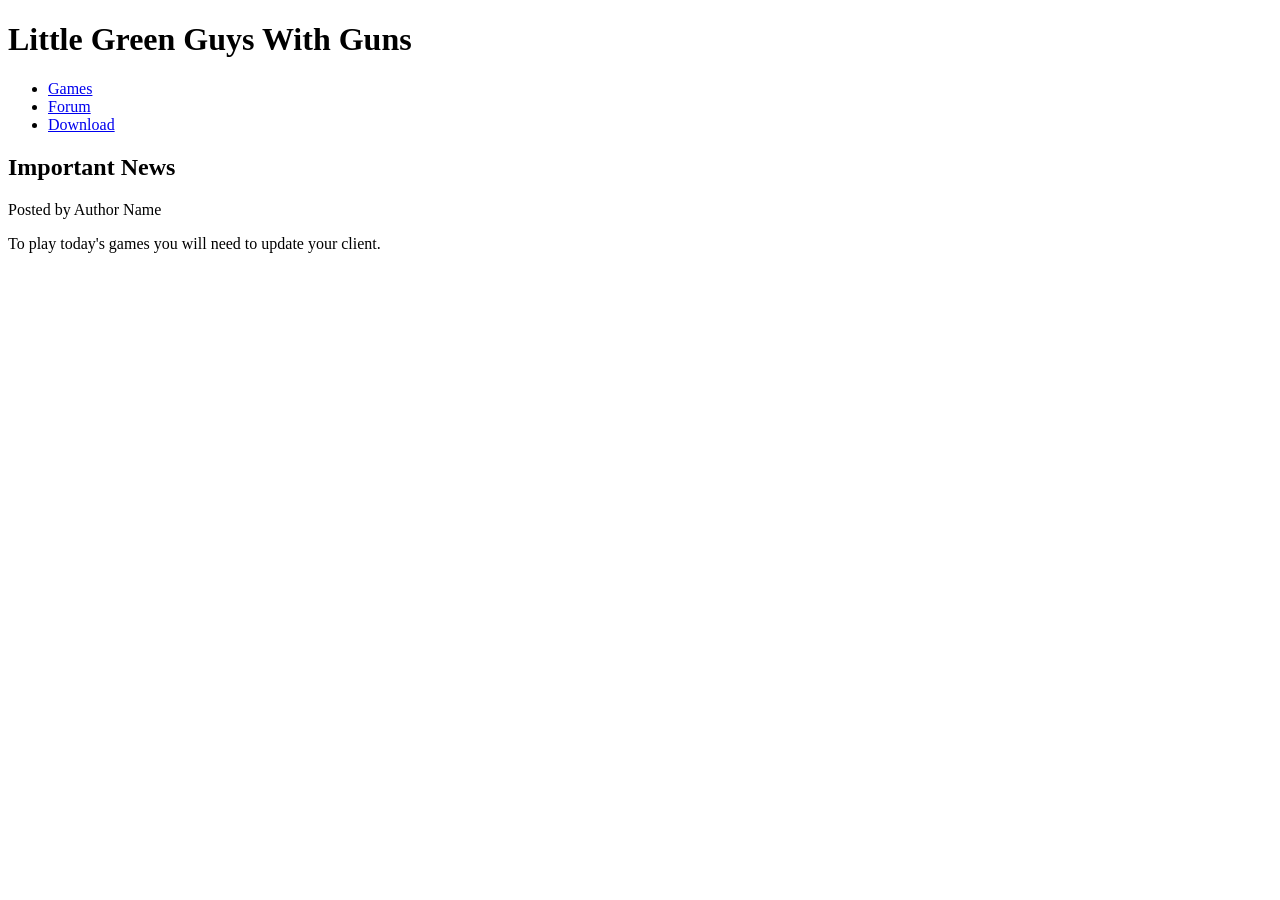
==== index.html @ 6798a75e "Create index.html" ====
<!DOCTYPE html>
<html>
<head>
    <title>My Website</title> <!-- Metadata, not visible on page -->
</head>
<body>

    <header> <!-- Main page header -->
        <h1>Little Green Guys With Guns</h1>
        <nav> <!-- Navigation links -->
            <ul>
                <li><a href="/games">Games</a></li>
                <li><a href="/forum">Forum</a></li>
                <li><a href="/download">Download</a></li>
            </ul>
        </nav>
    </header>

    <article>
        <header> <!-- Article specific header -->
            <h2>Important News</h2>
            <p>Posted by Author Name</p>
        </header>
        <p>To play today's games you will need to update your client.</p>
    </article>

</body>
</html>
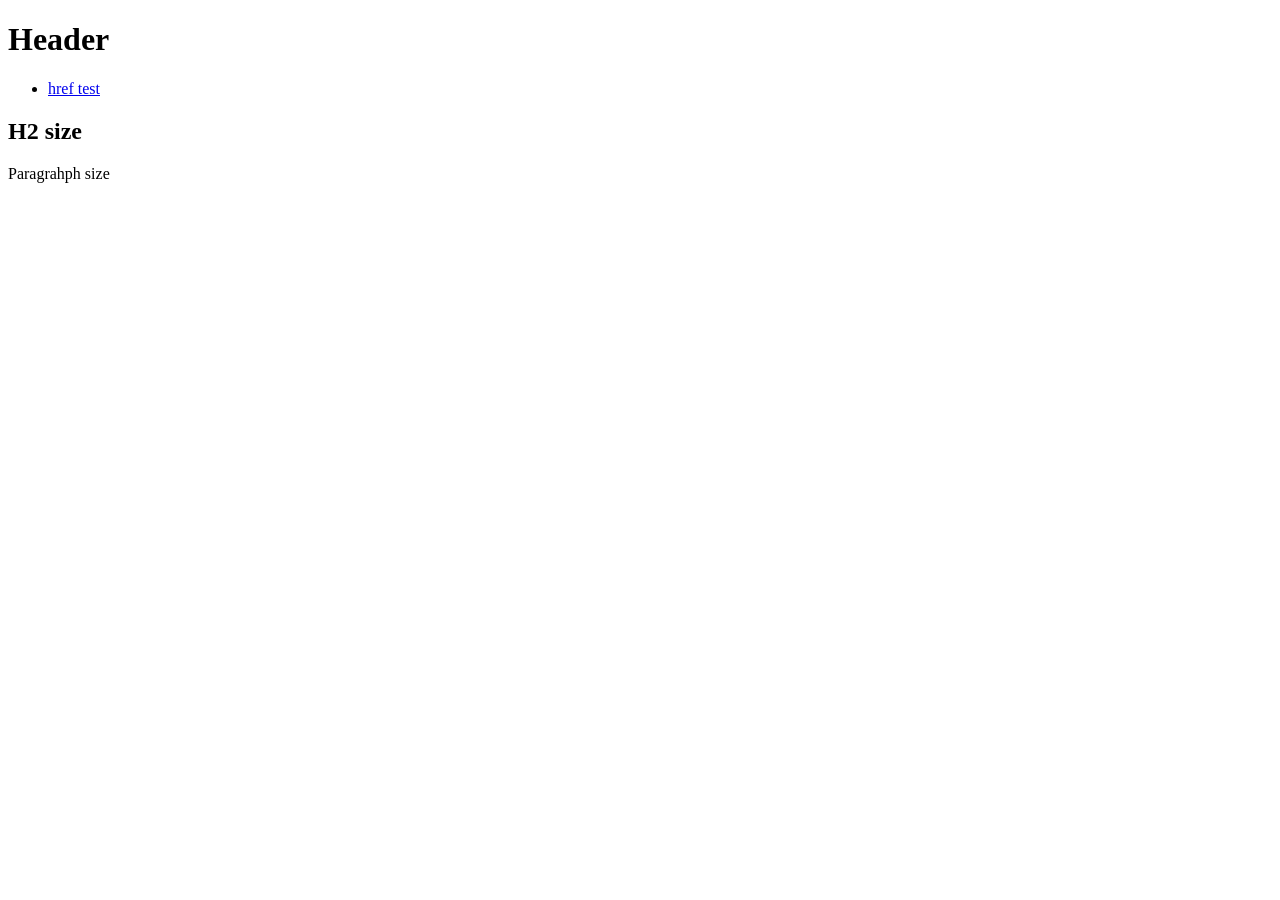
==== commit dd0e1a4c: "Update header and article content in index.html" ====
--- a/index.html
+++ b/index.html
@@ -6,22 +6,19 @@
 <body>
 
     <header> <!-- Main page header -->
-        <h1>Little Green Guys With Guns</h1>
+        <h1>Header</h1>
         <nav> <!-- Navigation links -->
             <ul>
-                <li><a href="/games">Games</a></li>
-                <li><a href="/forum">Forum</a></li>
-                <li><a href="/download">Download</a></li>
+                <li><a href="/games">href test</a></li>
             </ul>
         </nav>
     </header>
 
     <article>
         <header> <!-- Article specific header -->
-            <h2>Important News</h2>
-            <p>Posted by Author Name</p>
+            <h2>H2 size</h2>
+            <p>Paragrahph size </p>
         </header>
-        <p>To play today's games you will need to update your client.</p>
     </article>
 
 </body>
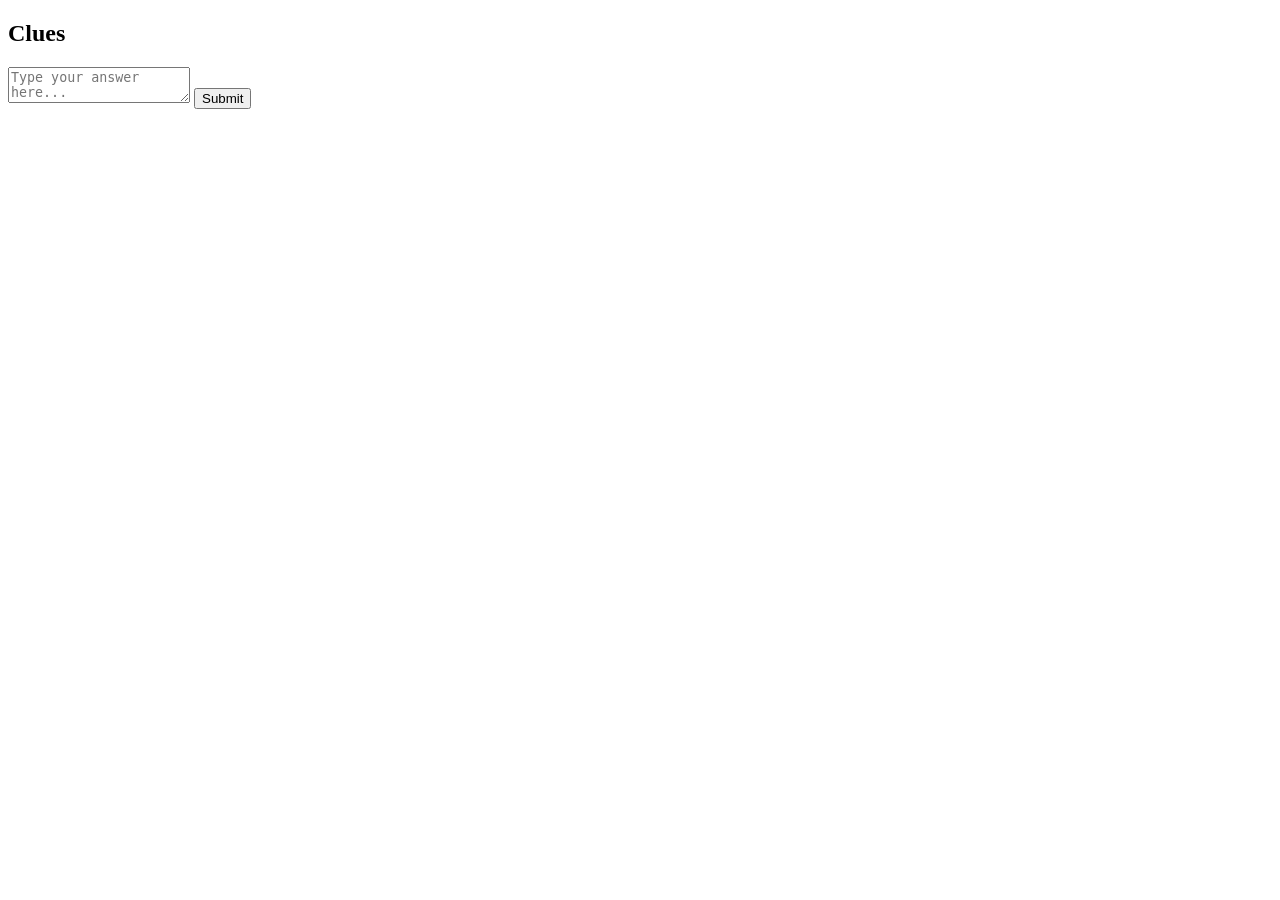
==== commit 666484d3: "index.html for puzzle game layout Updated the HTML structure for a puzzle game layout, adding a side" ====
--- a/index.html
+++ b/index.html
@@ -1,25 +1,28 @@
 <!DOCTYPE html>
-<html>
+<html lang="en">
 <head>
-    <title>My Website</title> <!-- Metadata, not visible on page -->
+    <meta charset="UTF-8">
+    <title>Puzzle Game</title>
+    <link rel="stylesheet" href="style.css">
 </head>
 <body>
 
-    <header> <!-- Main page header -->
-        <h1>Header</h1>
-        <nav> <!-- Navigation links -->
-            <ul>
-                <li><a href="/games">href test</a></li>
-            </ul>
-        </nav>
-    </header>
+<div class="container">
+    <!-- LEFT MENU -->
+    <div class="sidebar">
+        <h2>Clues</h2>
+        <ul id="clueList"></ul>
+    </div>
 
-    <article>
-        <header> <!-- Article specific header -->
-            <h2>H2 size</h2>
-            <p>Paragrahph size </p>
-        </header>
-    </article>
+    <!-- MAIN CONTENT -->
+    <div class="main">
+        <div id="puzzleText"></div>
 
+        <textarea id="answerInput" placeholder="Type your answer here..."></textarea>
+        <button id="submitAnswer">Submit</button>
+    </div>
+</div>
+
+<script src="script.js"></script>
 </body>
 </html>
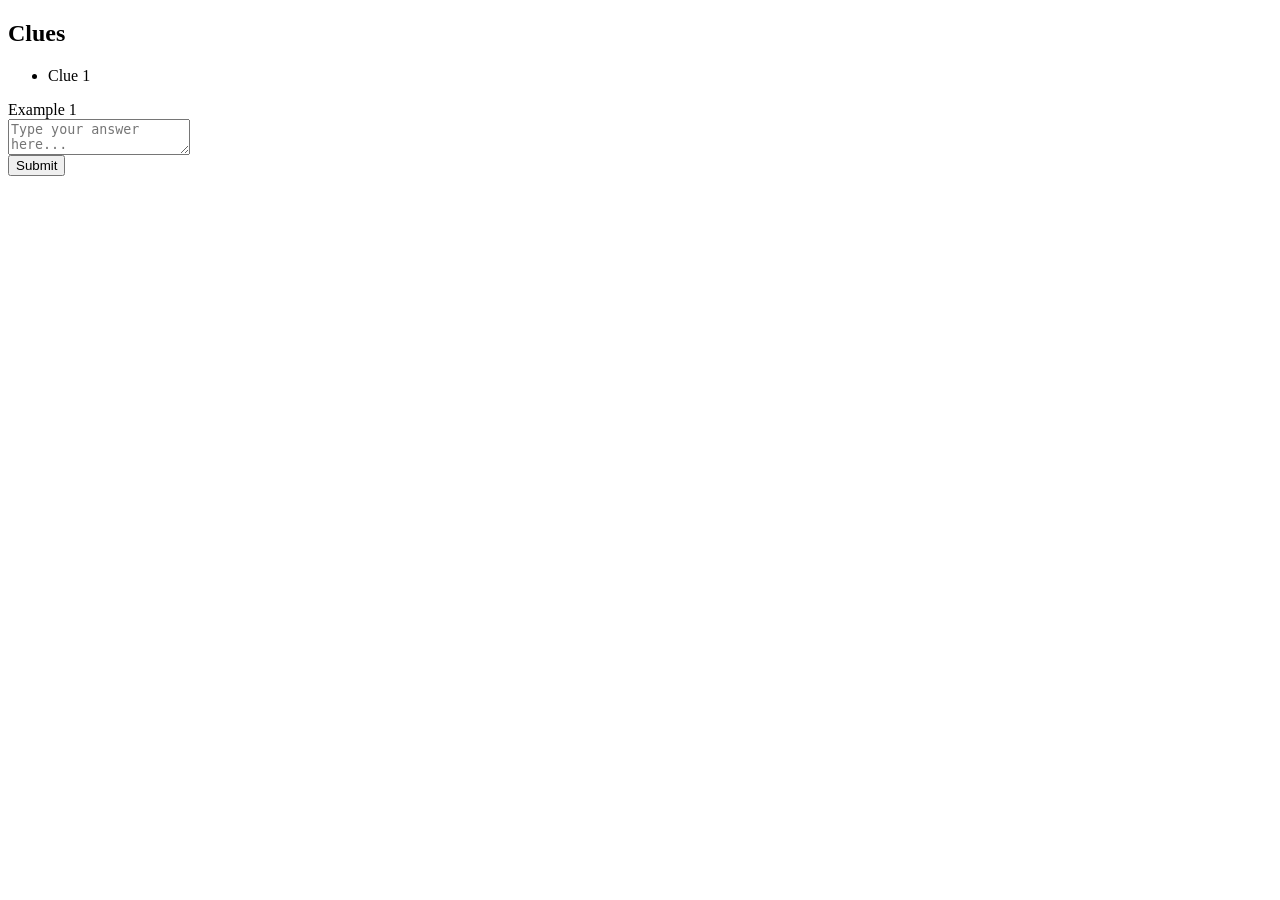
==== commit f8ac3e49: "Add viewport meta tag for responsive design" ====
--- a/index.html
+++ b/index.html
@@ -2,19 +2,20 @@
 <html lang="en">
 <head>
     <meta charset="UTF-8">
+    <meta name="viewport" content="width=device-width, initial-scale=1">
     <title>Puzzle Game</title>
-    <link rel="stylesheet" href="style.css">
+    <link rel="stylesheet" href="./style.css">
 </head>
 <body>
 
 <div class="container">
-    <!-- LEFT MENU -->
+    <!-- Sidebar -->
     <div class="sidebar">
         <h2>Clues</h2>
         <ul id="clueList"></ul>
     </div>
 
-    <!-- MAIN CONTENT -->
+    <!-- Main Area -->
     <div class="main">
         <div id="puzzleText"></div>
 
@@ -23,6 +24,6 @@
     </div>
 </div>
 
-<script src="script.js"></script>
+<script src="./script.js"></script>
 </body>
 </html>
--- a/style.css
+++ b/style.css
@@ -0,0 +1,61 @@
+/* =========================
+   Mobile Responsive
+========================= */
+@media (max-width: 768px) {
+    .container {
+        flex-direction: column;
+        height: auto; /* let content flow naturally */
+    }
+
+    .sidebar {
+        width: 100%;
+        height: auto;
+        max-height: 150px; /* slightly smaller on phones */
+        overflow-x: auto; /* horizontal scroll for many items */
+        overflow-y: hidden; /* hide vertical scroll */
+        display: flex;
+        flex-direction: row;
+        padding: 10px 5px;
+    }
+
+    .sidebar ul {
+        display: flex;
+        flex-direction: row;
+        padding: 0;
+        margin: 0;
+    }
+
+    .sidebar li {
+        flex: 0 0 auto;
+        margin-right: 5px;
+        text-align: center;
+        padding: 8px 12px; /* bigger touch area */
+        font-size: 14px; /* slightly smaller for mobile */
+    }
+
+    .sidebar li.active {
+        font-size: 15px; /* emphasize active item */
+    }
+
+    .main {
+        padding: 15px;
+    }
+
+    #puzzleText {
+        font-size: 16px; /* slightly smaller on phones */
+        margin-bottom: 15px;
+    }
+
+    textarea {
+        height: 80px;
+        font-size: 15px;
+        padding: 8px;
+    }
+
+    button {
+        margin-top: 10px;
+        padding: 12px;
+        font-size: 16px;
+        width: 100%; /* full-width for easy tapping */
+    }
+}
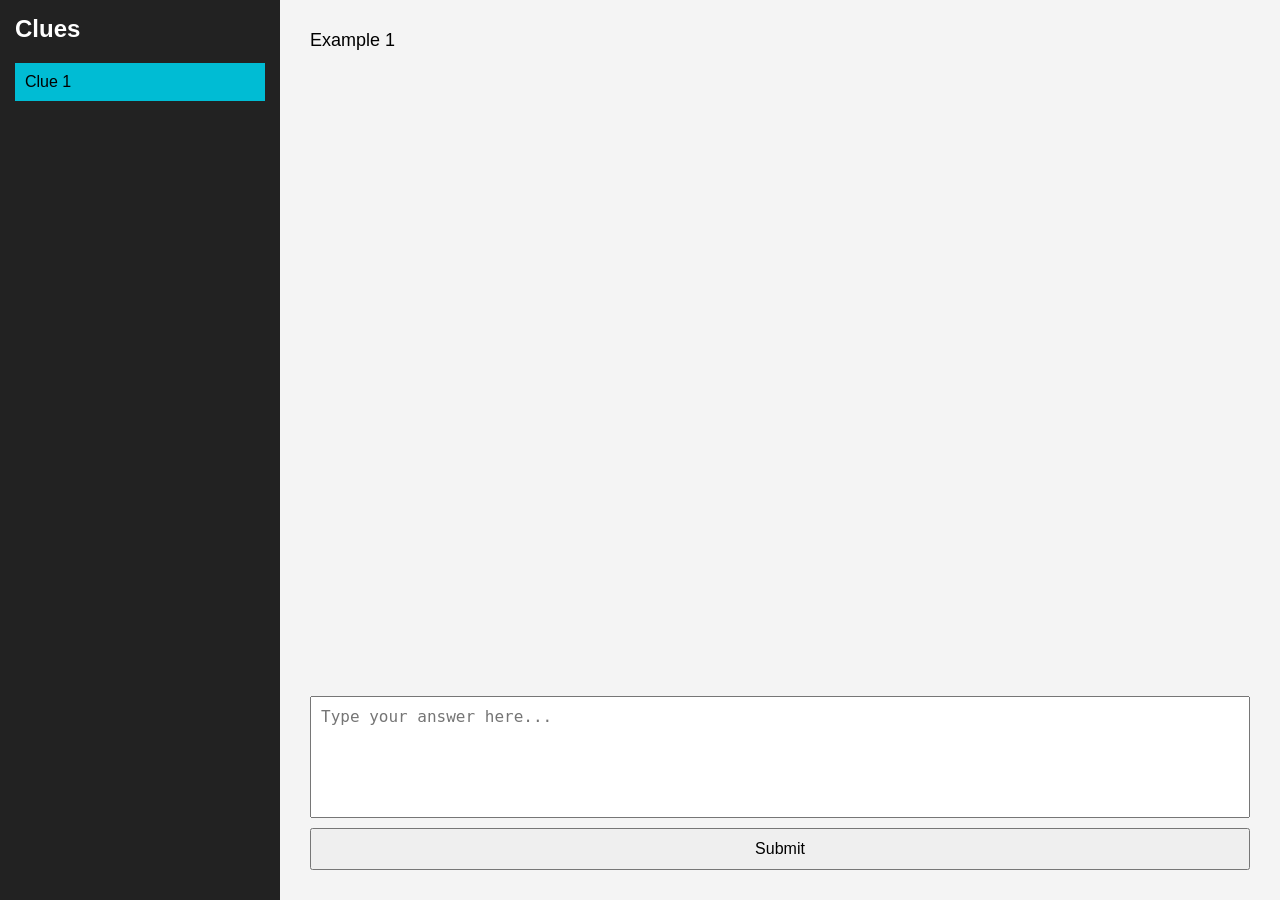
==== commit 031d728f: "Remove viewport meta tag from index.html" ====
--- a/index.html
+++ b/index.html
@@ -2,7 +2,6 @@
 <html lang="en">
 <head>
     <meta charset="UTF-8">
-    <meta name="viewport" content="width=device-width, initial-scale=1">
     <title>Puzzle Game</title>
     <link rel="stylesheet" href="./style.css">
 </head>
--- a/style.css
+++ b/style.css
@@ -1,3 +1,88 @@
+/* =========================
+   Global Styles
+========================= */
+body {
+    margin: 0;
+    font-family: Arial, sans-serif;
+    background-color: #f4f4f4;
+}
+
+.container {
+    display: flex;
+    height: 100vh;
+    flex-direction: row;
+}
+
+/* Sidebar */
+.sidebar {
+    width: 250px;
+    background-color: #222;
+    color: white;
+    overflow-y: auto;
+    padding: 15px;
+    flex-shrink: 0;
+}
+
+.sidebar h2 {
+    margin-top: 0;
+}
+
+.sidebar ul {
+    list-style: none;
+    padding: 0;
+}
+
+.sidebar li {
+    padding: 10px;
+    margin-bottom: 5px;
+    background-color: #333;
+    cursor: pointer;
+    transition: background 0.2s;
+}
+
+.sidebar li:hover {
+    background-color: #444;
+}
+
+.sidebar li.active {
+    background-color: #00bcd4;
+    color: black;
+}
+
+.sidebar li.summary {
+    background-color: #555;
+    font-weight: bold;
+}
+
+/* Main */
+.main {
+    flex: 1;
+    padding: 30px;
+    display: flex;
+    flex-direction: column;
+}
+
+#puzzleText {
+    flex: 1;
+    margin-bottom: 20px;
+    white-space: pre-line;
+    font-size: 18px;
+}
+
+textarea {
+    resize: none;
+    height: 100px;
+    padding: 10px;
+    font-size: 16px;
+}
+
+button {
+    margin-top: 10px;
+    padding: 10px;
+    font-size: 16px;
+    cursor: pointer;
+}
+
 /* =========================
    Mobile Responsive
 ========================= */
@@ -9,13 +94,12 @@
 
     .sidebar {
         width: 100%;
-        height: auto;
-        max-height: 150px; /* slightly smaller on phones */
-        overflow-x: auto; /* horizontal scroll for many items */
-        overflow-y: hidden; /* hide vertical scroll */
+        max-height: 120px; /* smaller height */
+        overflow-x: auto;   /* horizontal scroll */
+        overflow-y: hidden; 
         display: flex;
         flex-direction: row;
-        padding: 10px 5px;
+        padding: 5px;
     }
 
     .sidebar ul {
@@ -23,14 +107,15 @@
         flex-direction: row;
         padding: 0;
         margin: 0;
+        width: max-content; /* allows scrolling */
     }
 
     .sidebar li {
         flex: 0 0 auto;
         margin-right: 5px;
-        text-align: center;
-        padding: 8px 12px; /* bigger touch area */
-        font-size: 14px; /* slightly smaller for mobile */
+        padding: 10px 15px;
+        font-size: 14px;
+        white-space: nowrap; /* prevent wrapping */
     }
 
     .sidebar li.active {
@@ -42,20 +127,20 @@
     }
 
     #puzzleText {
-        font-size: 16px; /* slightly smaller on phones */
+        font-size: 16px;
         margin-bottom: 15px;
     }
 
     textarea {
+        width: 100%;
         height: 80px;
         font-size: 15px;
         padding: 8px;
     }
 
     button {
-        margin-top: 10px;
+        width: 100%;
         padding: 12px;
         font-size: 16px;
-        width: 100%; /* full-width for easy tapping */
     }
 }
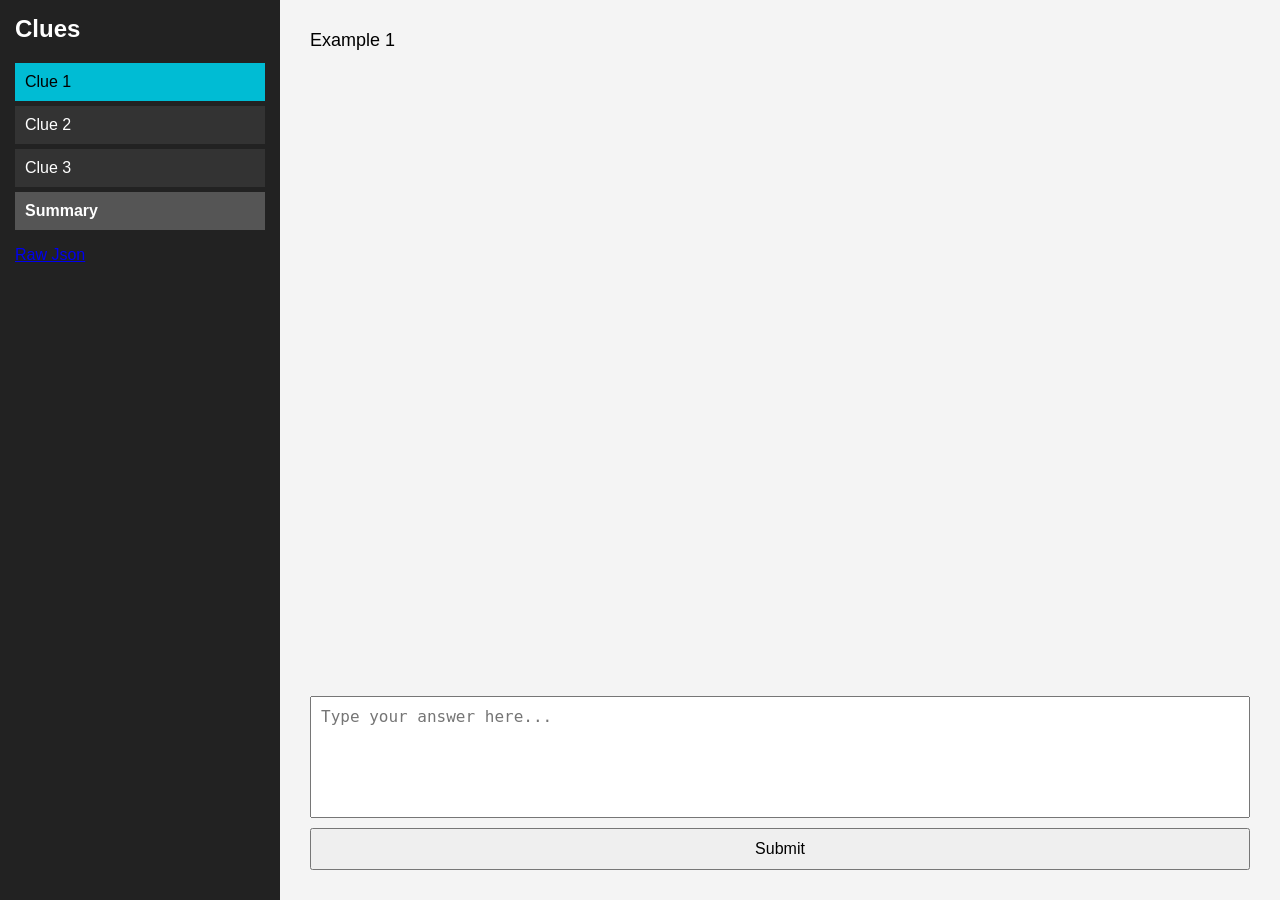
==== commit 984abd4d: "Add link to Raw Json in sidebar" ====
--- a/index.html
+++ b/index.html
@@ -12,6 +12,7 @@
     <div class="sidebar">
         <h2>Clues</h2>
         <ul id="clueList"></ul>
+        <a href="./cluesReader.html">Raw Json</a>
     </div>
 
     <!-- Main Area -->
--- a/style.css
+++ b/style.css
@@ -1,6 +1,3 @@
-/* =========================
-   Global Styles
-========================= */
 body {
     margin: 0;
     font-family: Arial, sans-serif;
@@ -86,61 +83,37 @@
 /* =========================
    Mobile Responsive
 ========================= */
+
 @media (max-width: 768px) {
     .container {
         flex-direction: column;
-        height: auto; /* let content flow naturally */
     }
 
     .sidebar {
         width: 100%;
-        max-height: 120px; /* smaller height */
-        overflow-x: auto;   /* horizontal scroll */
-        overflow-y: hidden; 
+        height: auto;
+        max-height: 200px;
+        overflow-x: auto;
         display: flex;
         flex-direction: row;
-        padding: 5px;
     }
 
     .sidebar ul {
         display: flex;
         flex-direction: row;
-        padding: 0;
-        margin: 0;
-        width: max-content; /* allows scrolling */
     }
 
     .sidebar li {
-        flex: 0 0 auto;
+        flex: 1 0 auto;
         margin-right: 5px;
-        padding: 10px 15px;
-        font-size: 14px;
-        white-space: nowrap; /* prevent wrapping */
-    }
-
-    .sidebar li.active {
-        font-size: 15px; /* emphasize active item */
+        text-align: center;
     }
 
     .main {
         padding: 15px;
     }
 
-    #puzzleText {
-        font-size: 16px;
-        margin-bottom: 15px;
-    }
-
     textarea {
-        width: 100%;
         height: 80px;
-        font-size: 15px;
-        padding: 8px;
-    }
-
-    button {
-        width: 100%;
-        padding: 12px;
-        font-size: 16px;
     }
 }
